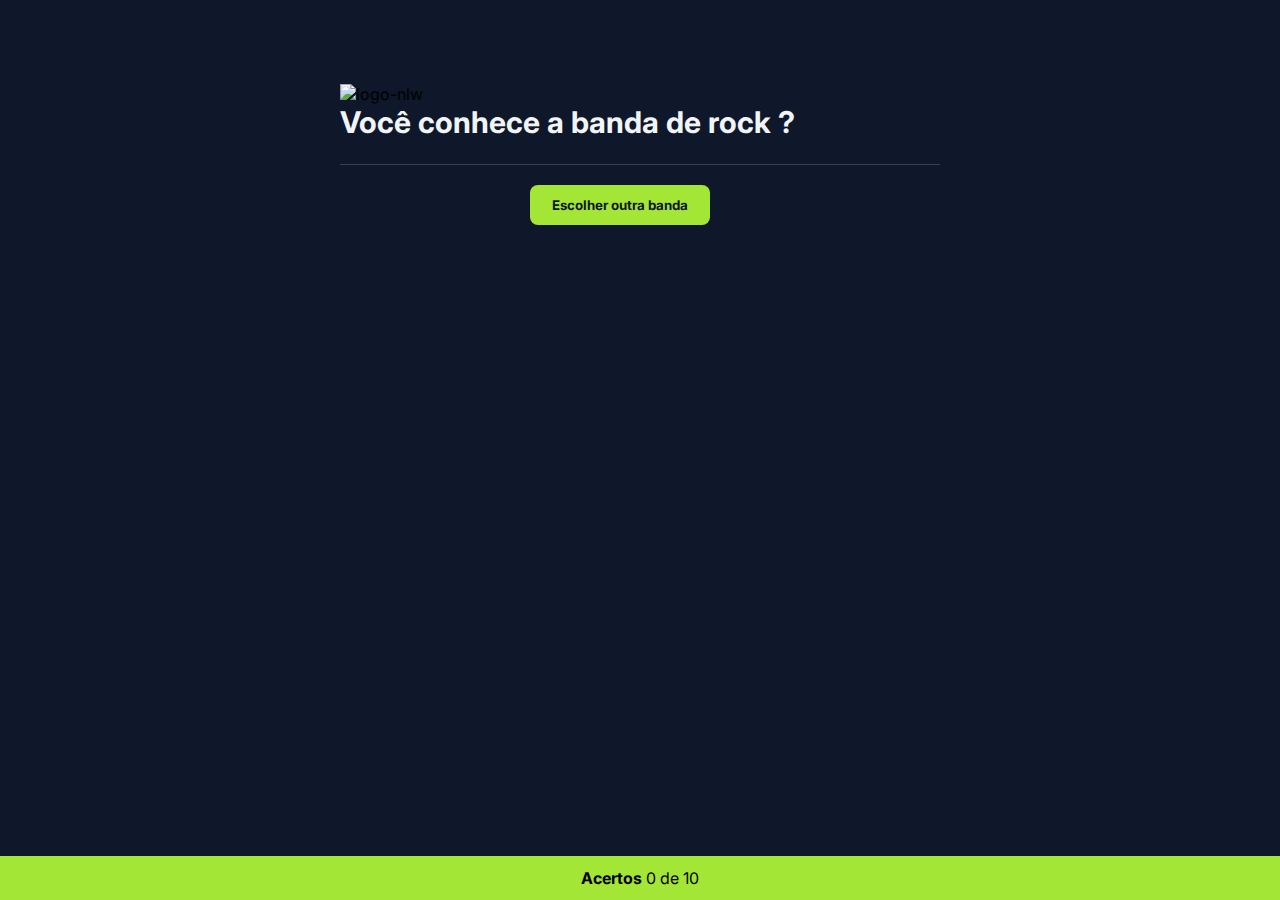
==== pages/quiz.html @ 49ddb8c7 "feat(all): adiciona nova pagina de seleção de bandas" ====
<!DOCTYPE html>
<html lang="pt-br">
<head>
  <meta charset="UTF-8">
  <meta name="viewport" content="width=device-width, initial-scale=1.0">
  <link rel="stylesheet" href="./quiz.css">
  <title>Quiz| Bandas de rock</title>
</head>
<body>
  <main>
    <header>
      <img src="https://gist.githubusercontent.com/maykbrito/f47569e32fb2b21f2ecc9f4c035c141f/raw/a45997404564112d7596fbb1b9cad5de5521927e/logo.svg"
      alt="logo-nlw">
      <h1>Você conhece a banda de rock <span id="nameBand">nome</span>?</h1>
    </header>
  
    <template>
      <div class="quiz-item">
        <h3>
          Pergunta 01
        </h3>
        <dl>
          <dt>
            <input type="radio" name="item" value="0">
            <span>
              Resposta A
            </span>
          </dt>
        </dl>
      </div>
    </template>
  
    <div id="quiz"></div>

    <button class="bands-selection">Escolher outra banda</button>
  
    <div id="success">
      <strong>Acertos</strong>
      <span>0 de 10</span>
    </div>
  </main>

  <script src="quiz.js"></script>
</body>
</html>
---- pages/quiz.css ----
@import url('https://fonts.googleapis.com/css2?family=Inter:wght@400;600;700&display=swap');

*, :root {
  margin: 0;
  padding: 0;
  box-sizing: border-box;

  font-family: 'Inter', sans-serif;
  font-synthesis: none;
  text-rendering: optimizeLegibility;
  -webkit-font-smoothing: antialiased;
  -moz-osx-font-smoothing: grayscale;
  -webkit-text-size-adjust: 100%;
}

body {
  background-color: #0F172A;
}

main {
  padding: 20px;
  max-width: 640px;
  margin: 0 auto 64px;
}

header {
  margin-top: 64px;
  padding-bottom: 24px; 
  border-bottom: 1px solid #334155;
}

header h1 {
  font-size: 30px;
  color: #f1f5f9;
}

#quiz {
  counter-reset: quiz-item;
}

.quiz-item {
  margin-top: 24px;
  border: 1px solid #475569;
  border-radius: 6px;
  color: #e2e8f0;

  overflow: hidden;
}

.quiz-item h3 {
  padding: 16px 20px;
  color: #e2e8f0;

  display: flex;
  align-items: center;
  gap: 12px;

  background-color: #1e293B;
}

.quiz-item h3:before {
  counter-increment: quiz-item;
  content: counter(quiz-item);

  background-color: #475569;
  width: 28px;
  height: 28px;
  font-size: 12px;
  border-radius: 50%;

  display: flex;
  align-items: center;
  justify-content: center;
  flex-shrink: 0;
}

.quiz-item dl {
  padding: 20px 24px;
  display: grid;
  gap: 8px;
}

.quiz-item dl dt {
  font-size: 14px;
  line-height: 24px;
  letter-spacing: 0;

  display: flex;
  align-items: center;
  gap: 8px;
  color: #e2e3f0;
}

input {
  all: unset;
  border: 1px solid #94a3b8;
  width: 16px;
  height: 16px;
  border-radius: 50%;
  display: flex;
  align-items: center;
  justify-content: center;
  flex-shrink: 0;
}

input:checked {
  border: 1px solid #A3E635;
}

input:checked:before {
  content: "";
  width: 10px;
  height: 10px;
  background-color: #A3E635;
  border-radius: 50%;
}

#success {
  text-align: center;
  background-color: #A3E635;

  position: fixed;
  bottom: 0;
  left: 0;

  width: 100%;
  padding: 12px;
}

.bands-selection {
  margin-top: 20px;
  margin-left: 190px;
  display: flex;
  align-items: center;
  justify-content: center;

  font-weight: bold;
  padding: 12px;
  border-radius: 8px;
  width: 180px;
  background: #A3E635;
  border: none;
  color: #0F172A;
  cursor: pointer;
}

@media screen and (max-width: 480px) {
  .bands-selection {
    margin-left: 80px;
  }
}
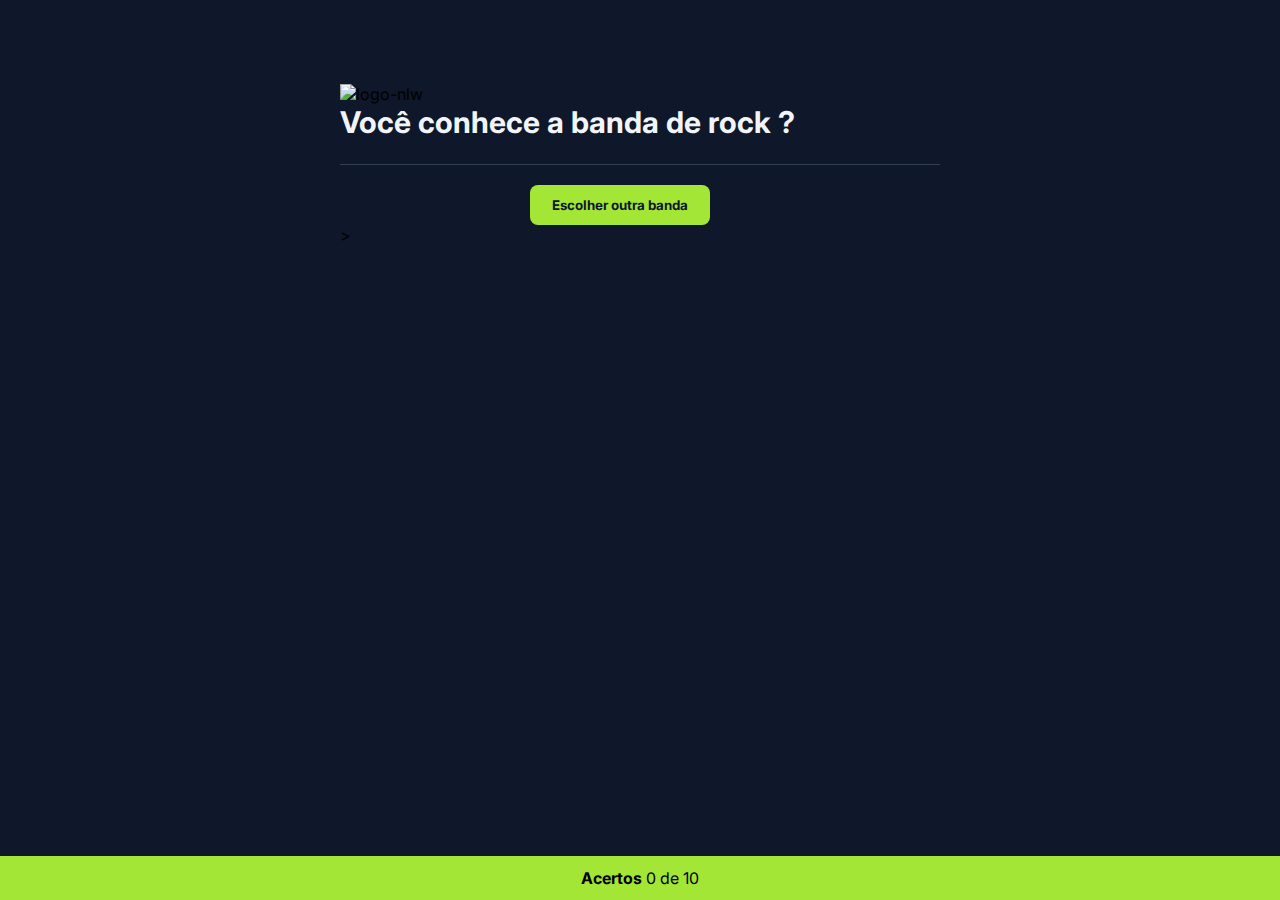
==== commit 911fe381: "redireciona pagina para index" ====
--- a/pages/quiz.html
+++ b/pages/quiz.html
@@ -32,7 +32,9 @@
   
     <div id="quiz"></div>
 
-    <button class="bands-selection">Escolher outra banda</button>
+    <button class="bands-selection">
+      <a href="https://raphaeloliveir.github.io/nlw-expert-quiz/">Escolher outra banda</a>
+    </button>>
   
     <div id="success">
       <strong>Acertos</strong>
--- a/pages/quiz.css
+++ b/pages/quiz.css
@@ -144,6 +144,11 @@
   cursor: pointer;
 }
 
+.bands-selection a {
+  text-decoration: none;
+  color: #0F172A;
+}
+
 @media screen and (max-width: 480px) {
   .bands-selection {
     margin-left: 80px;
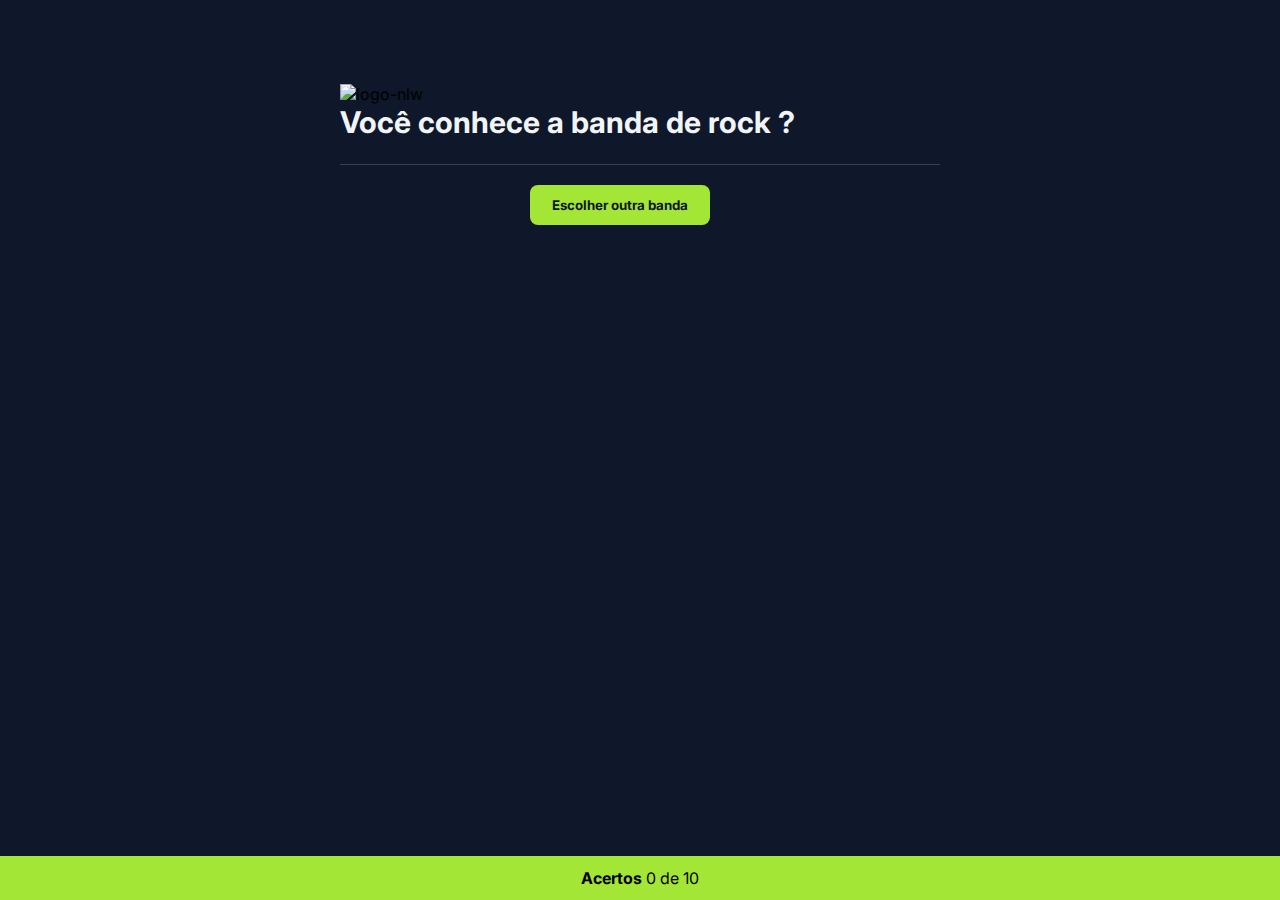
==== commit ea9df1e5: "corrige tag" ====
--- a/pages/quiz.html
+++ b/pages/quiz.html
@@ -34,7 +34,7 @@
 
     <button class="bands-selection">
       <a href="https://raphaeloliveir.github.io/nlw-expert-quiz/">Escolher outra banda</a>
-    </button>>
+    </button>
   
     <div id="success">
       <strong>Acertos</strong>
